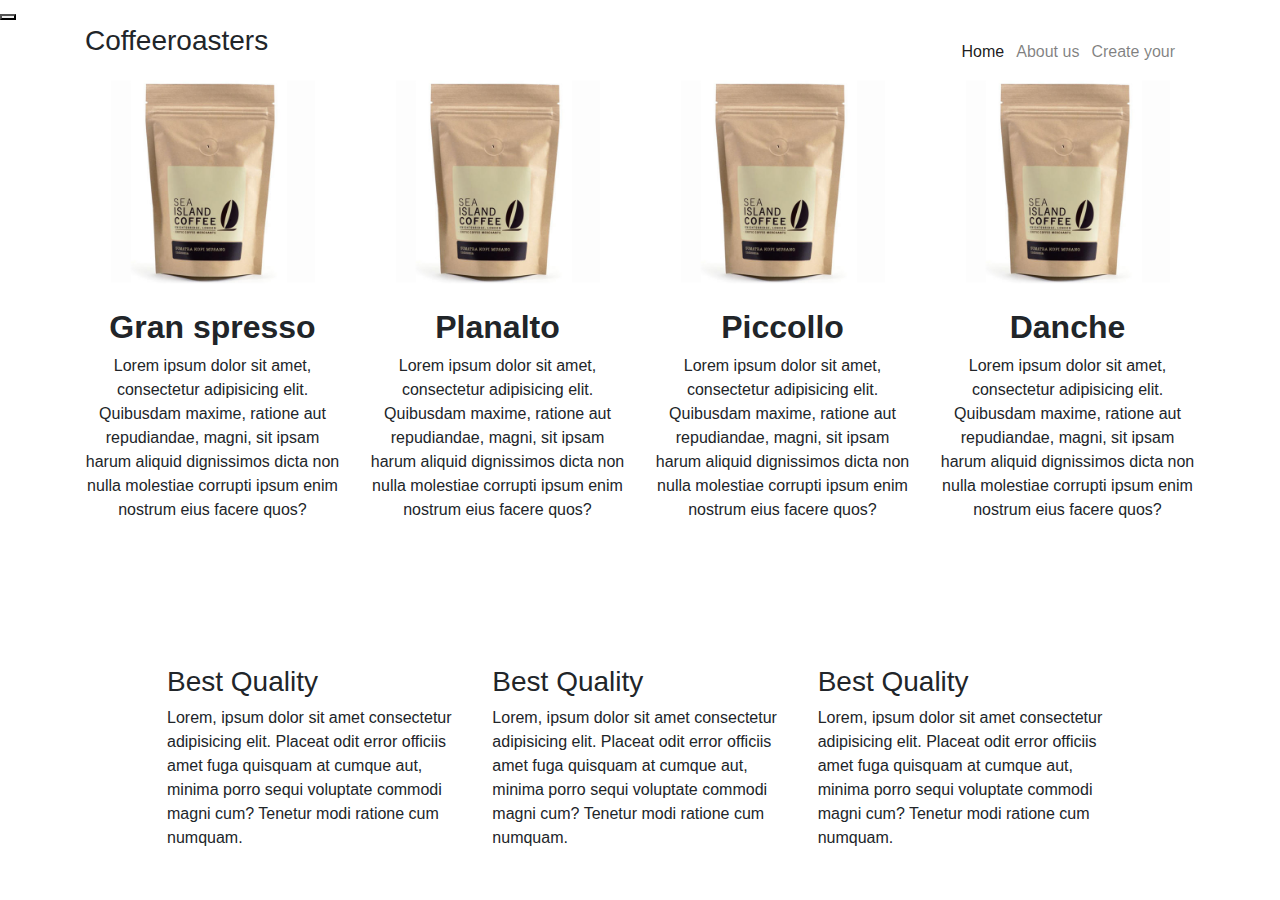
==== index.html @ 0e038926 "Add files via upload" ====
<!DOCTYPE html>
<html lang="en">
<head>
    <meta charset="UTF-8">
    <meta http-equiv="X-UA-Compatible" content="IE=edge">
    <meta name="viewport" content="width=device-width, initial-scale=1.0">
    <link rel="stylesheet" href="./css/main.css">
    <link rel="stylesheet" href="https://maxst.icons8.com/vue-static/landings/line-awesome/line-awesome/1.3.0/css/line-awesome.min.css">
    <link rel="stylesheet" href="./bootstrap/css/bootstrap.min.css">
   
    <title>coferosters</title>
</head>
<body>
    <!-- <div class="container mt-4 mb-5">
        <header>
            <div class="row">
                <div class="col-md-6 col-xl-8 d-flex">
                    <a href="#"><i class="las la-coffee la-2x text-info"></i></a>
                    <h1 class="h3">Coffeeroasters</h1>
                </div>
              
                <div class="col-md-6 col-xl-4 p-0 mt-0">
                  <nav class="navbar navbar-expand-md navbar-light float-right mx-0">
                     <button type="button" class="navbar-toggler" data-toggle="collapse" data-target="#header-nav">
                      <span class="navbar-toggler-icon"></span>
                     </button>
                     <div id="header-nav" class="collapse navbar-collapse ">
                          <ul class="d-flex justify-content-around">
                         <li class="nav-item"><a href="#">Home</a></li>
                         <li  class="nav-item"><a href="#">about Us</a></li>
                         <li  class="nav-item"><a href="#">creat your plane</a></li>
                  </ul>
                    </div>
                  </nav>
                     
                </div>
            </div>
        </header>
    </div> -->
    <header>     
            <button type="button"></button>
            <div class="container">
                <div class="row">
                    <div class="col-xl-8 col-lg-7 col-md-6 d-flex header-logo">
                        <a href="#"><i class="las la-coffee la-2x text-info"></i></a>
                        <h1 class="h3">Coffeeroasters</h1>
                    </div>
                    <div class="col-xl-4 col-lg-5 col-md-6">
                        <nav class="navbar  navbar-expand-md navbar-light ">
                            <button type="button" class="navbar-toggler ml-auto btn-header" data-toggle="collapse" data-target="#header-nav">
                                <span class="navbar-toggler-icon"></span>
                            </button>
                            <div class="collapse navbar-collapse " id="header-nav">
                                <ul class="navbar-nav ml-auto text-center">
                                    <li class="nav-item ml-auto">
                                        <a href="#" class="nav-link text-black pr-1 active">Home</a>
                                    </li>
                                    <li class="nav-item ml-auto">
                                        <a href="#" class="nav-link text-black pr-1">About us</a>
                                    </li>
                                    <li class="nav-item ml-auto">
                                        <a href="#" class="nav-link text-blak pr-1">Create your</a>
                                    </li>
                                </ul>
                            </div>
                        </nav>

                    </div>
                </div>
            </div>     
    </header>
    <section class="img-section">
        <div class="container">
            <div class="row">
                <div class="col-12">
                    <div class="img-primary rounded">
                      
                    </div>
                       
                    </div>
                </div>
            </div>
        </div>
    </section>
    <section class="coffe_bar my-7"> 
     <div class="container">
         <div class="row mb-3 text-center text-center">
             <div class="col-md-12 col-lg-3">
                 
                     <img src="./assets/images/pack.jpg" alt="coffe" width="80%">
                     <div class=" mt-4">
                        <h2 class="font-weight-bold h2">Gran spresso</h2>
                        <p>Lorem ipsum dolor sit amet, consectetur adipisicing elit. Quibusdam maxime, ratione aut repudiandae, magni, sit ipsam harum aliquid dignissimos dicta non nulla molestiae corrupti ipsum enim nostrum eius facere quos?</p>
                    </div>
                    
             </div>
             <div class="col-md-12 col-lg-3">
               
                    <img src="./assets/images/pack.jpg" alt="coffe" width="80%">
                    <div class=" mt-4 ">
                        <h2 class="font-weight-bold h2">Planalto</h2>
                        <p>Lorem ipsum dolor sit amet, consectetur adipisicing elit. Quibusdam maxime, ratione aut repudiandae, magni, sit ipsam harum aliquid dignissimos dicta non nulla molestiae corrupti ipsum enim nostrum eius facere quos?</p>
                    </div>
                   
            </div>
            <div class="col-md-12 col-lg-3">
                
                    <img src="./assets/images/pack.jpg" alt="coffe" width="80%">
                    <div class="mt-4 ">
                        <h2 class="font-weight-bold h2">Piccollo</h2>
                        <p>Lorem ipsum dolor sit amet, consectetur adipisicing elit. Quibusdam maxime, ratione aut repudiandae, magni, sit ipsam harum aliquid dignissimos dicta non nulla molestiae corrupti ipsum enim nostrum eius facere quos?</p>
                    </div>
                   
            </div>
            <div class="col-md-12 col-lg-3">
                
                <img src="./assets/images/pack.jpg" alt="coffe" width="80%">
                <div class="mt-4 ">
                    <h2 class="font-weight-bold h2">Danche</h2>
                    <p>Lorem ipsum dolor sit amet, consectetur adipisicing elit. Quibusdam maxime, ratione aut repudiandae, magni, sit ipsam harum aliquid dignissimos dicta non nulla molestiae corrupti ipsum enim nostrum eius facere quos?</p>
                </div>
        </div>
         </div>
        </div>
     </div>
    </section>

    <section class="chose-us">
        <div class="container">
            <div class="row my-7 mt-0 mx-1">
                <div class="col-12 chose-us-primary rounded ">
                    <div class="text-center text-white chose-us-primary-text">
                        <h2 class=" h2">Why chose us?</h2>
                    <p>Lorem ipsum dolor sit amet consectetur adipisicing elit. Tempore vitae qui sunt totam perspiciatis numquam officia odit est exercitationem repellat voluptatum quod, doloribus quia ipsa aspernatur, error provident quam saepe.</p>
                    </div>
                    
                        <div class="row chose-us-portion mx-5">
                            
                            <div class="col-lg-4 col-md-12">
                                <div class="chose-us-portion-div rounded">
                                    <a href="#"><i class="las la-leaf"></i></a>
                                    <h3>Best Quality</h3>
                                    <p>Lorem, ipsum dolor sit amet consectetur adipisicing elit. Placeat odit error officiis amet fuga quisquam at cumque aut, minima porro sequi voluptate commodi magni cum? Tenetur modi ratione cum numquam.</p>
                                </div>

                            </div>
                            <div class="col-lg-4 col-md-12 ">
                                <div class="chose-us-portion-div rounded">
                                    <a href="#"><i class="las la-leaf"></i></a>
                                    <h3>Best Quality</h3>
                                    <p>Lorem, ipsum dolor sit amet consectetur adipisicing elit. Placeat odit error officiis amet fuga quisquam at cumque aut, minima porro sequi voluptate commodi magni cum? Tenetur modi ratione cum numquam.</p>
                                </div>

                            </div>
                            <div class="col-lg-4 col-md-12">
                                <div class="chose-us-portion-div rounded">
                                    <a href="#"><i class="las la-leaf"></i></a>
                                    <h3>Best Quality</h3>
                                    <p>Lorem, ipsum dolor sit amet consectetur adipisicing elit. Placeat odit error officiis amet fuga quisquam at cumque aut, minima porro sequi voluptate commodi magni cum? Tenetur modi ratione cum numquam.</p>
                                </div>

                            </div>
                           
                            </div>
                        </div>
                    </div>
                </div>
            </div>

        </div>
    </section>





    <script src="./bootstrap/js/jquery.js"></script>
    <script src="./bootstrap/js/bootstrap.bundle.min.js"></script>
    <script src="./bootstrap/js/main.js"></script>

</body>
</html>
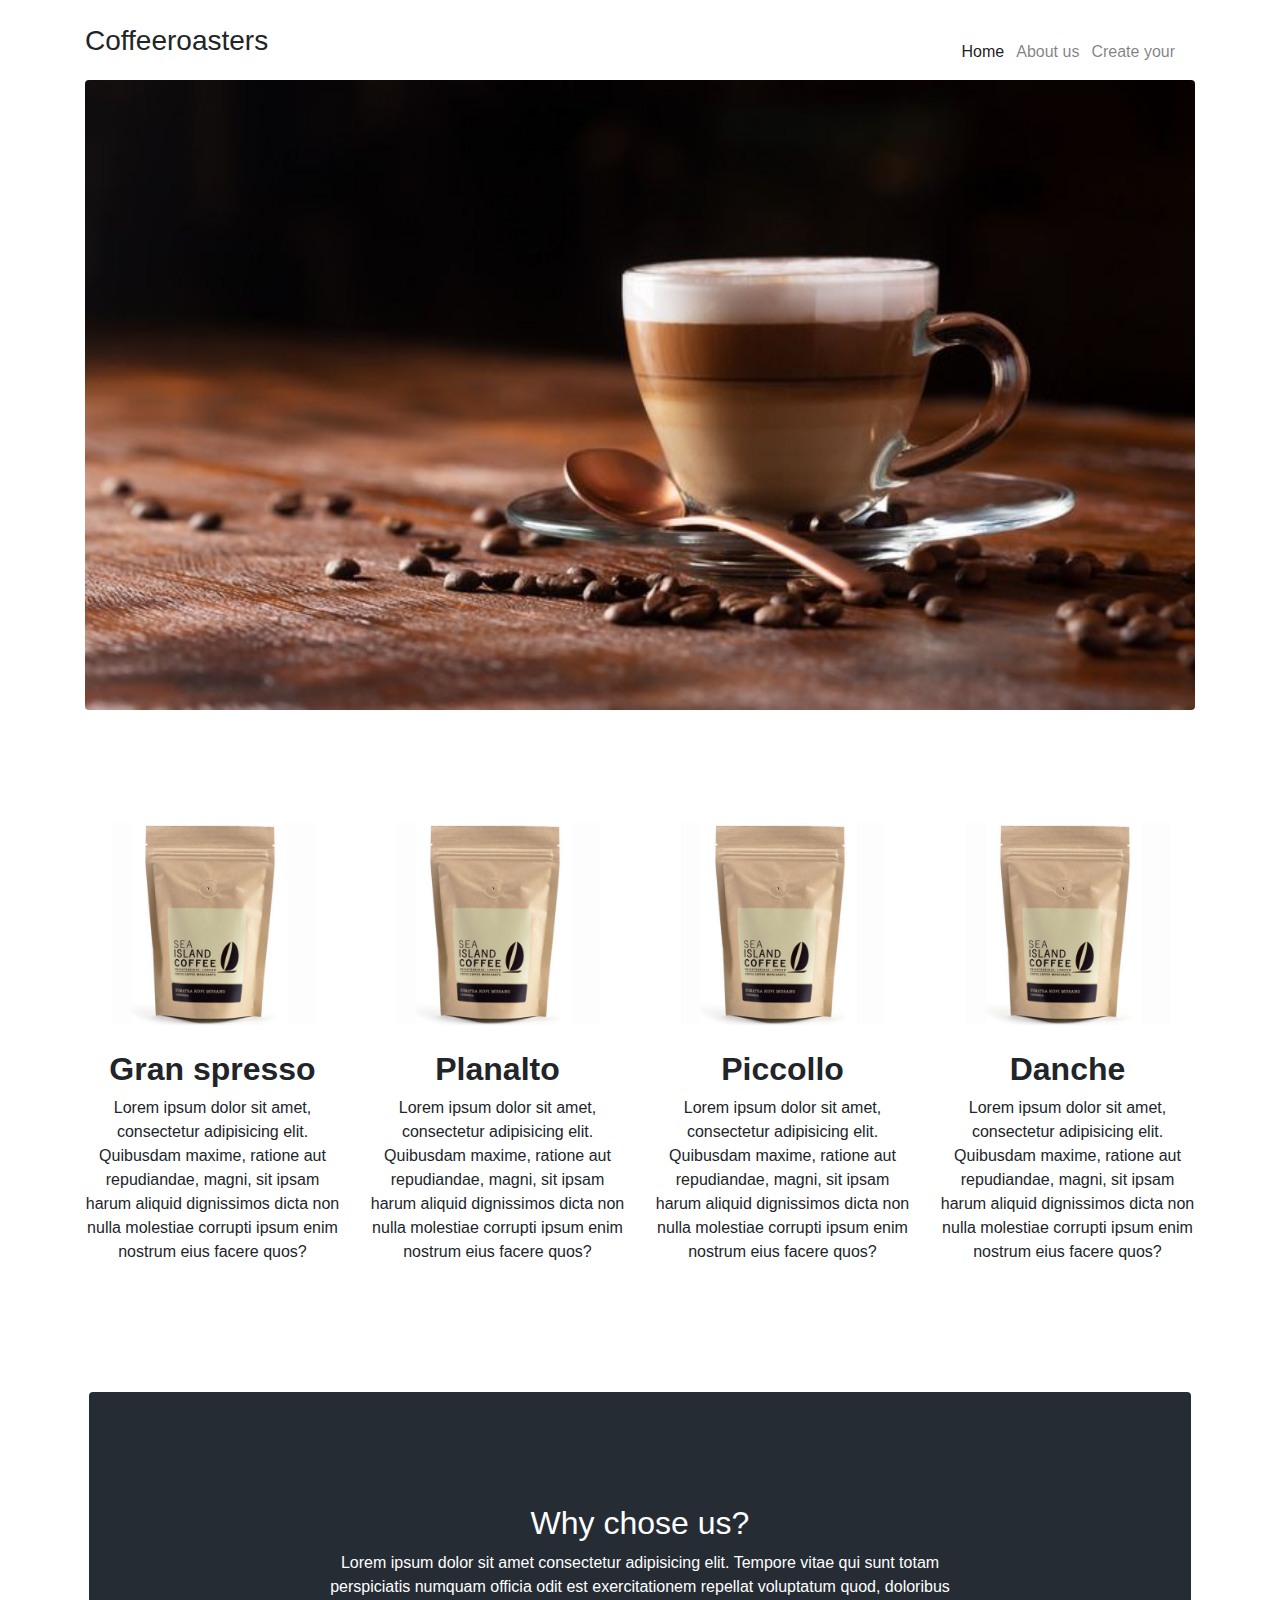
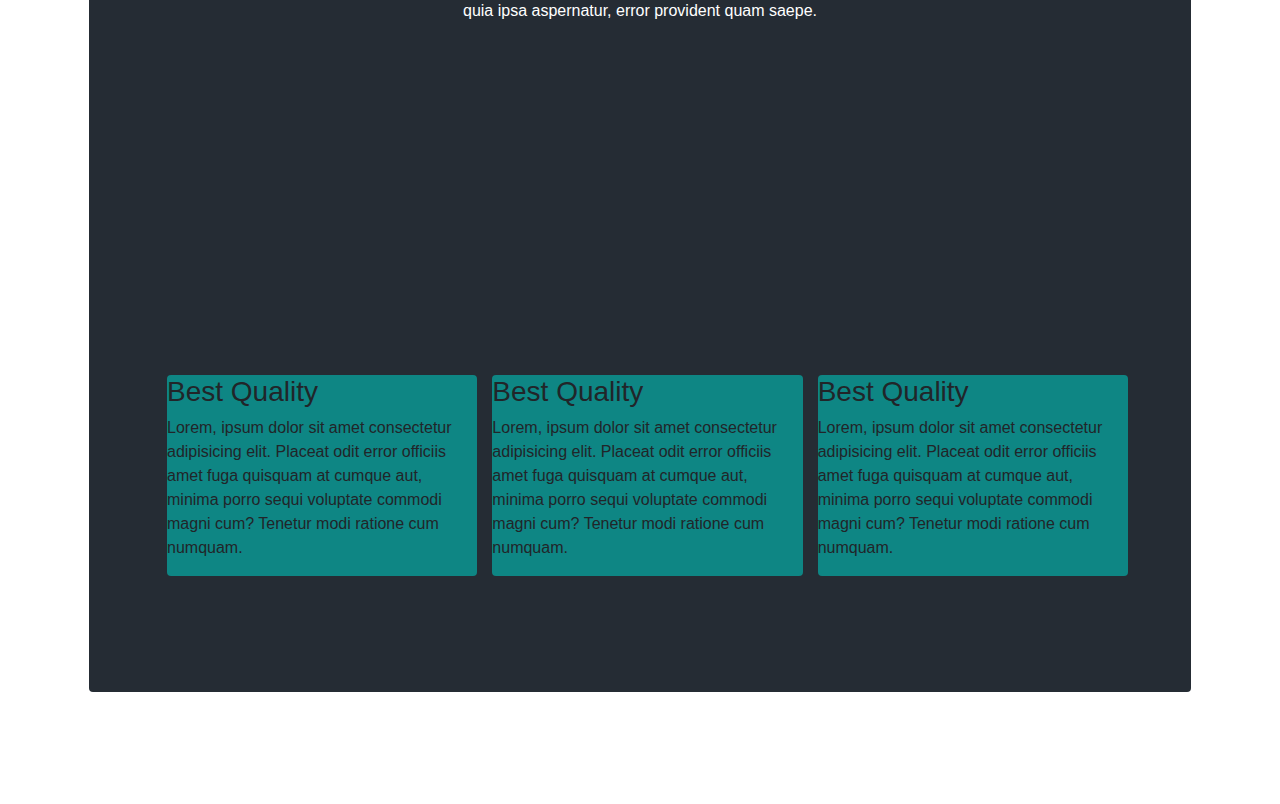
==== commit bd515332: "add project" ====
--- a/index.html
+++ b/index.html
@@ -1,182 +1,182 @@
-<!DOCTYPE html>
-<html lang="en">
-<head>
-    <meta charset="UTF-8">
-    <meta http-equiv="X-UA-Compatible" content="IE=edge">
-    <meta name="viewport" content="width=device-width, initial-scale=1.0">
-    <link rel="stylesheet" href="./css/main.css">
-    <link rel="stylesheet" href="https://maxst.icons8.com/vue-static/landings/line-awesome/line-awesome/1.3.0/css/line-awesome.min.css">
-    <link rel="stylesheet" href="./bootstrap/css/bootstrap.min.css">
-   
-    <title>coferosters</title>
-</head>
-<body>
-    <!-- <div class="container mt-4 mb-5">
-        <header>
-            <div class="row">
-                <div class="col-md-6 col-xl-8 d-flex">
-                    <a href="#"><i class="las la-coffee la-2x text-info"></i></a>
-                    <h1 class="h3">Coffeeroasters</h1>
-                </div>
-              
-                <div class="col-md-6 col-xl-4 p-0 mt-0">
-                  <nav class="navbar navbar-expand-md navbar-light float-right mx-0">
-                     <button type="button" class="navbar-toggler" data-toggle="collapse" data-target="#header-nav">
-                      <span class="navbar-toggler-icon"></span>
-                     </button>
-                     <div id="header-nav" class="collapse navbar-collapse ">
-                          <ul class="d-flex justify-content-around">
-                         <li class="nav-item"><a href="#">Home</a></li>
-                         <li  class="nav-item"><a href="#">about Us</a></li>
-                         <li  class="nav-item"><a href="#">creat your plane</a></li>
-                  </ul>
-                    </div>
-                  </nav>
-                     
-                </div>
-            </div>
-        </header>
-    </div> -->
-    <header>     
-            <button type="button"></button>
-            <div class="container">
-                <div class="row">
-                    <div class="col-xl-8 col-lg-7 col-md-6 d-flex header-logo">
-                        <a href="#"><i class="las la-coffee la-2x text-info"></i></a>
-                        <h1 class="h3">Coffeeroasters</h1>
-                    </div>
-                    <div class="col-xl-4 col-lg-5 col-md-6">
-                        <nav class="navbar  navbar-expand-md navbar-light ">
-                            <button type="button" class="navbar-toggler ml-auto btn-header" data-toggle="collapse" data-target="#header-nav">
-                                <span class="navbar-toggler-icon"></span>
-                            </button>
-                            <div class="collapse navbar-collapse " id="header-nav">
-                                <ul class="navbar-nav ml-auto text-center">
-                                    <li class="nav-item ml-auto">
-                                        <a href="#" class="nav-link text-black pr-1 active">Home</a>
-                                    </li>
-                                    <li class="nav-item ml-auto">
-                                        <a href="#" class="nav-link text-black pr-1">About us</a>
-                                    </li>
-                                    <li class="nav-item ml-auto">
-                                        <a href="#" class="nav-link text-blak pr-1">Create your</a>
-                                    </li>
-                                </ul>
-                            </div>
-                        </nav>
-
-                    </div>
-                </div>
-            </div>     
-    </header>
-    <section class="img-section">
-        <div class="container">
-            <div class="row">
-                <div class="col-12">
-                    <div class="img-primary rounded">
-                      
-                    </div>
-                       
-                    </div>
-                </div>
-            </div>
-        </div>
-    </section>
-    <section class="coffe_bar my-7"> 
-     <div class="container">
-         <div class="row mb-3 text-center text-center">
-             <div class="col-md-12 col-lg-3">
-                 
-                     <img src="./assets/images/pack.jpg" alt="coffe" width="80%">
-                     <div class=" mt-4">
-                        <h2 class="font-weight-bold h2">Gran spresso</h2>
-                        <p>Lorem ipsum dolor sit amet, consectetur adipisicing elit. Quibusdam maxime, ratione aut repudiandae, magni, sit ipsam harum aliquid dignissimos dicta non nulla molestiae corrupti ipsum enim nostrum eius facere quos?</p>
-                    </div>
-                    
-             </div>
-             <div class="col-md-12 col-lg-3">
-               
-                    <img src="./assets/images/pack.jpg" alt="coffe" width="80%">
-                    <div class=" mt-4 ">
-                        <h2 class="font-weight-bold h2">Planalto</h2>
-                        <p>Lorem ipsum dolor sit amet, consectetur adipisicing elit. Quibusdam maxime, ratione aut repudiandae, magni, sit ipsam harum aliquid dignissimos dicta non nulla molestiae corrupti ipsum enim nostrum eius facere quos?</p>
-                    </div>
-                   
-            </div>
-            <div class="col-md-12 col-lg-3">
-                
-                    <img src="./assets/images/pack.jpg" alt="coffe" width="80%">
-                    <div class="mt-4 ">
-                        <h2 class="font-weight-bold h2">Piccollo</h2>
-                        <p>Lorem ipsum dolor sit amet, consectetur adipisicing elit. Quibusdam maxime, ratione aut repudiandae, magni, sit ipsam harum aliquid dignissimos dicta non nulla molestiae corrupti ipsum enim nostrum eius facere quos?</p>
-                    </div>
-                   
-            </div>
-            <div class="col-md-12 col-lg-3">
-                
-                <img src="./assets/images/pack.jpg" alt="coffe" width="80%">
-                <div class="mt-4 ">
-                    <h2 class="font-weight-bold h2">Danche</h2>
-                    <p>Lorem ipsum dolor sit amet, consectetur adipisicing elit. Quibusdam maxime, ratione aut repudiandae, magni, sit ipsam harum aliquid dignissimos dicta non nulla molestiae corrupti ipsum enim nostrum eius facere quos?</p>
-                </div>
-        </div>
-         </div>
-        </div>
-     </div>
-    </section>
-
-    <section class="chose-us">
-        <div class="container">
-            <div class="row my-7 mt-0 mx-1">
-                <div class="col-12 chose-us-primary rounded ">
-                    <div class="text-center text-white chose-us-primary-text">
-                        <h2 class=" h2">Why chose us?</h2>
-                    <p>Lorem ipsum dolor sit amet consectetur adipisicing elit. Tempore vitae qui sunt totam perspiciatis numquam officia odit est exercitationem repellat voluptatum quod, doloribus quia ipsa aspernatur, error provident quam saepe.</p>
-                    </div>
-                    
-                        <div class="row chose-us-portion mx-5">
-                            
-                            <div class="col-lg-4 col-md-12">
-                                <div class="chose-us-portion-div rounded">
-                                    <a href="#"><i class="las la-leaf"></i></a>
-                                    <h3>Best Quality</h3>
-                                    <p>Lorem, ipsum dolor sit amet consectetur adipisicing elit. Placeat odit error officiis amet fuga quisquam at cumque aut, minima porro sequi voluptate commodi magni cum? Tenetur modi ratione cum numquam.</p>
-                                </div>
-
-                            </div>
-                            <div class="col-lg-4 col-md-12 ">
-                                <div class="chose-us-portion-div rounded">
-                                    <a href="#"><i class="las la-leaf"></i></a>
-                                    <h3>Best Quality</h3>
-                                    <p>Lorem, ipsum dolor sit amet consectetur adipisicing elit. Placeat odit error officiis amet fuga quisquam at cumque aut, minima porro sequi voluptate commodi magni cum? Tenetur modi ratione cum numquam.</p>
-                                </div>
-
-                            </div>
-                            <div class="col-lg-4 col-md-12">
-                                <div class="chose-us-portion-div rounded">
-                                    <a href="#"><i class="las la-leaf"></i></a>
-                                    <h3>Best Quality</h3>
-                                    <p>Lorem, ipsum dolor sit amet consectetur adipisicing elit. Placeat odit error officiis amet fuga quisquam at cumque aut, minima porro sequi voluptate commodi magni cum? Tenetur modi ratione cum numquam.</p>
-                                </div>
-
-                            </div>
-                           
-                            </div>
-                        </div>
-                    </div>
-                </div>
-            </div>
-
-        </div>
-    </section>
-
-
-
-
-
-    <script src="./bootstrap/js/jquery.js"></script>
-    <script src="./bootstrap/js/bootstrap.bundle.min.js"></script>
-    <script src="./bootstrap/js/main.js"></script>
-
-</body>
+<!DOCTYPE html>
+<html lang="en">
+<head>
+    <meta charset="UTF-8">
+    <meta http-equiv="X-UA-Compatible" content="IE=edge">
+    <meta name="viewport" content="width=device-width, initial-scale=1.0">
+    <link rel="stylesheet" href="./css/main.css">
+    <link rel="stylesheet" href="https://maxst.icons8.com/vue-static/landings/line-awesome/line-awesome/1.3.0/css/line-awesome.min.css">
+    <link rel="stylesheet" href="./bootstrap/css/bootstrap.min.css">
+   
+    <title>coferosters</title>
+</head>
+<body>
+    <!-- <div class="container mt-4 mb-5">
+        <header>
+            <div class="row">
+                <div class="col-md-6 col-xl-8 d-flex">
+                    <a href="#"><i class="las la-coffee la-2x text-info"></i></a>
+                    <h1 class="h3">Coffeeroasters</h1>
+                </div>
+              
+                <div class="col-md-6 col-xl-4 p-0 mt-0">
+                  <nav class="navbar navbar-expand-md navbar-light float-right mx-0">
+                     <button type="button" class="navbar-toggler" data-toggle="collapse" data-target="#header-nav">
+                      <span class="navbar-toggler-icon"></span>
+                     </button>
+                     <div id="header-nav" class="collapse navbar-collapse ">
+                          <ul class="d-flex justify-content-around">
+                         <li class="nav-item"><a href="#">Home</a></li>
+                         <li  class="nav-item"><a href="#">about Us</a></li>
+                         <li  class="nav-item"><a href="#">creat your plane</a></li>
+                  </ul>
+                    </div>
+                  </nav>
+                     
+                </div>
+            </div>
+        </header>
+    </div> -->
+    <header>     
+            <button type="button"></button>
+            <div class="container">
+                <div class="row">
+                    <div class="col-xl-8 col-lg-7 col-md-6 d-flex header-logo">
+                        <a href="#"><i class="las la-coffee la-2x text-info"></i></a>
+                        <h1 class="h3">Coffeeroasters</h1>
+                    </div>
+                    <div class="col-xl-4 col-lg-5 col-md-6">
+                        <nav class="navbar  navbar-expand-md navbar-light ">
+                            <button type="button" class="navbar-toggler ml-auto btn-header" data-toggle="collapse" data-target="#header-nav">
+                                <span class="navbar-toggler-icon"></span>
+                            </button>
+                            <div class="collapse navbar-collapse " id="header-nav">
+                                <ul class="navbar-nav ml-auto text-center">
+                                    <li class="nav-item ml-auto">
+                                        <a href="#" class="nav-link text-black pr-1 active">Home</a>
+                                    </li>
+                                    <li class="nav-item ml-auto">
+                                        <a href="#" class="nav-link text-black pr-1">About us</a>
+                                    </li>
+                                    <li class="nav-item ml-auto">
+                                        <a href="#" class="nav-link text-blak pr-1">Create your</a>
+                                    </li>
+                                </ul>
+                            </div>
+                        </nav>
+
+                    </div>
+                </div>
+            </div>     
+    </header>
+    <section class="img-section">
+        <div class="container">
+            <div class="row">
+                <div class="col-12">
+                    <div class="img-primary rounded">
+                      
+                    </div>
+                       
+                    </div>
+                </div>
+            </div>
+        </div>
+    </section>
+    <section class="coffe_bar my-7"> 
+     <div class="container">
+         <div class="row mb-3 text-center text-center">
+             <div class="col-md-12 col-lg-3">
+                 
+                     <img src="./assets/images/pack.jpg" alt="coffe" width="80%">
+                     <div class=" mt-4">
+                        <h2 class="font-weight-bold h2">Gran spresso</h2>
+                        <p>Lorem ipsum dolor sit amet, consectetur adipisicing elit. Quibusdam maxime, ratione aut repudiandae, magni, sit ipsam harum aliquid dignissimos dicta non nulla molestiae corrupti ipsum enim nostrum eius facere quos?</p>
+                    </div>
+                    
+             </div>
+             <div class="col-md-12 col-lg-3">
+               
+                    <img src="./assets/images/pack.jpg" alt="coffe" width="80%">
+                    <div class=" mt-4 ">
+                        <h2 class="font-weight-bold h2">Planalto</h2>
+                        <p>Lorem ipsum dolor sit amet, consectetur adipisicing elit. Quibusdam maxime, ratione aut repudiandae, magni, sit ipsam harum aliquid dignissimos dicta non nulla molestiae corrupti ipsum enim nostrum eius facere quos?</p>
+                    </div>
+                   
+            </div>
+            <div class="col-md-12 col-lg-3">
+                
+                    <img src="./assets/images/pack.jpg" alt="coffe" width="80%">
+                    <div class="mt-4 ">
+                        <h2 class="font-weight-bold h2">Piccollo</h2>
+                        <p>Lorem ipsum dolor sit amet, consectetur adipisicing elit. Quibusdam maxime, ratione aut repudiandae, magni, sit ipsam harum aliquid dignissimos dicta non nulla molestiae corrupti ipsum enim nostrum eius facere quos?</p>
+                    </div>
+                   
+            </div>
+            <div class="col-md-12 col-lg-3">
+                
+                <img src="./assets/images/pack.jpg" alt="coffe" width="80%">
+                <div class="mt-4 ">
+                    <h2 class="font-weight-bold h2">Danche</h2>
+                    <p>Lorem ipsum dolor sit amet, consectetur adipisicing elit. Quibusdam maxime, ratione aut repudiandae, magni, sit ipsam harum aliquid dignissimos dicta non nulla molestiae corrupti ipsum enim nostrum eius facere quos?</p>
+                </div>
+        </div>
+         </div>
+        </div>
+     </div>
+    </section>
+
+    <section class="chose-us">
+        <div class="container">
+            <div class="row my-7 mt-0 mx-1">
+                <div class="col-12 chose-us-primary rounded ">
+                    <div class="text-center text-white chose-us-primary-text">
+                        <h2 class=" h2">Why chose us?</h2>
+                    <p>Lorem ipsum dolor sit amet consectetur adipisicing elit. Tempore vitae qui sunt totam perspiciatis numquam officia odit est exercitationem repellat voluptatum quod, doloribus quia ipsa aspernatur, error provident quam saepe.</p>
+                    </div>
+                    
+                        <div class="row chose-us-portion mx-5">
+                            
+                            <div class="col-lg-4 col-md-12">
+                                <div class="chose-us-portion-div rounded">
+                                    <a href="#"><i class="las la-leaf"></i></a>
+                                    <h3>Best Quality</h3>
+                                    <p>Lorem, ipsum dolor sit amet consectetur adipisicing elit. Placeat odit error officiis amet fuga quisquam at cumque aut, minima porro sequi voluptate commodi magni cum? Tenetur modi ratione cum numquam.</p>
+                                </div>
+
+                            </div>
+                            <div class="col-lg-4 col-md-12 ">
+                                <div class="chose-us-portion-div rounded">
+                                    <a href="#"><i class="las la-leaf"></i></a>
+                                    <h3>Best Quality</h3>
+                                    <p>Lorem, ipsum dolor sit amet consectetur adipisicing elit. Placeat odit error officiis amet fuga quisquam at cumque aut, minima porro sequi voluptate commodi magni cum? Tenetur modi ratione cum numquam.</p>
+                                </div>
+
+                            </div>
+                            <div class="col-lg-4 col-md-12">
+                                <div class="chose-us-portion-div rounded">
+                                    <a href="#"><i class="las la-leaf"></i></a>
+                                    <h3>Best Quality</h3>
+                                    <p>Lorem, ipsum dolor sit amet consectetur adipisicing elit. Placeat odit error officiis amet fuga quisquam at cumque aut, minima porro sequi voluptate commodi magni cum? Tenetur modi ratione cum numquam.</p>
+                                </div>
+
+                            </div>
+                           
+                            </div>
+                        </div>
+                    </div>
+                </div>
+            </div>
+
+        </div>
+    </section>
+
+
+
+
+
+    <script src="./bootstrap/js/jquery.js"></script>
+    <script src="./bootstrap/js/bootstrap.bundle.min.js"></script>
+    <script src="./bootstrap/js/main.js"></script>
+
+</body>
 </html>--- a/css/main.css
+++ b/css/main.css
@@ -0,0 +1,75 @@
+* {
+  padding: 0;
+  margin: 0;
+  border: 0;
+  -webkit-box-sizing: border-box;
+          box-sizing: border-box;
+}
+
+a {
+  text-decoration: none;
+}
+
+ul {
+  list-style-type: none;
+}
+
+header .btn-header {
+  position: absolute;
+  top: -40px;
+  right: 0;
+}
+
+div.img-primary {
+  background-image: url(../assets/images/coffe.jpg);
+  background-position: center;
+  background-repeat: no-repeat;
+  background-size: cover;
+  padding: 10px;
+  width: 100%;
+  height: 70vh;
+}
+
+.my-6 {
+  margin-bottom: 6em;
+  margin-top: 6em;
+}
+
+.my-7 {
+  margin-bottom: 7em;
+  margin-top: 7em;
+}
+
+.my-8 {
+  margin-bottom: 8em;
+  margin-top: 8em;
+}
+
+.my-9 {
+  margin-bottom: 9em;
+  margin-top: 9em;
+}
+
+.chose-us {
+  position: relative;
+}
+
+.chose-us-primary {
+  background-color: #252c34;
+  min-height: 100vh;
+}
+
+.chose-us-primary-text {
+  margin: 7em 14em;
+}
+
+.chose-us-portion-div {
+  background-color: #0e8684;
+  position: absolute;
+  top: 8em;
+}
+
+.chose-us .chose-us-portion-div {
+  position: absolute;
+  top: 15em;
+}
